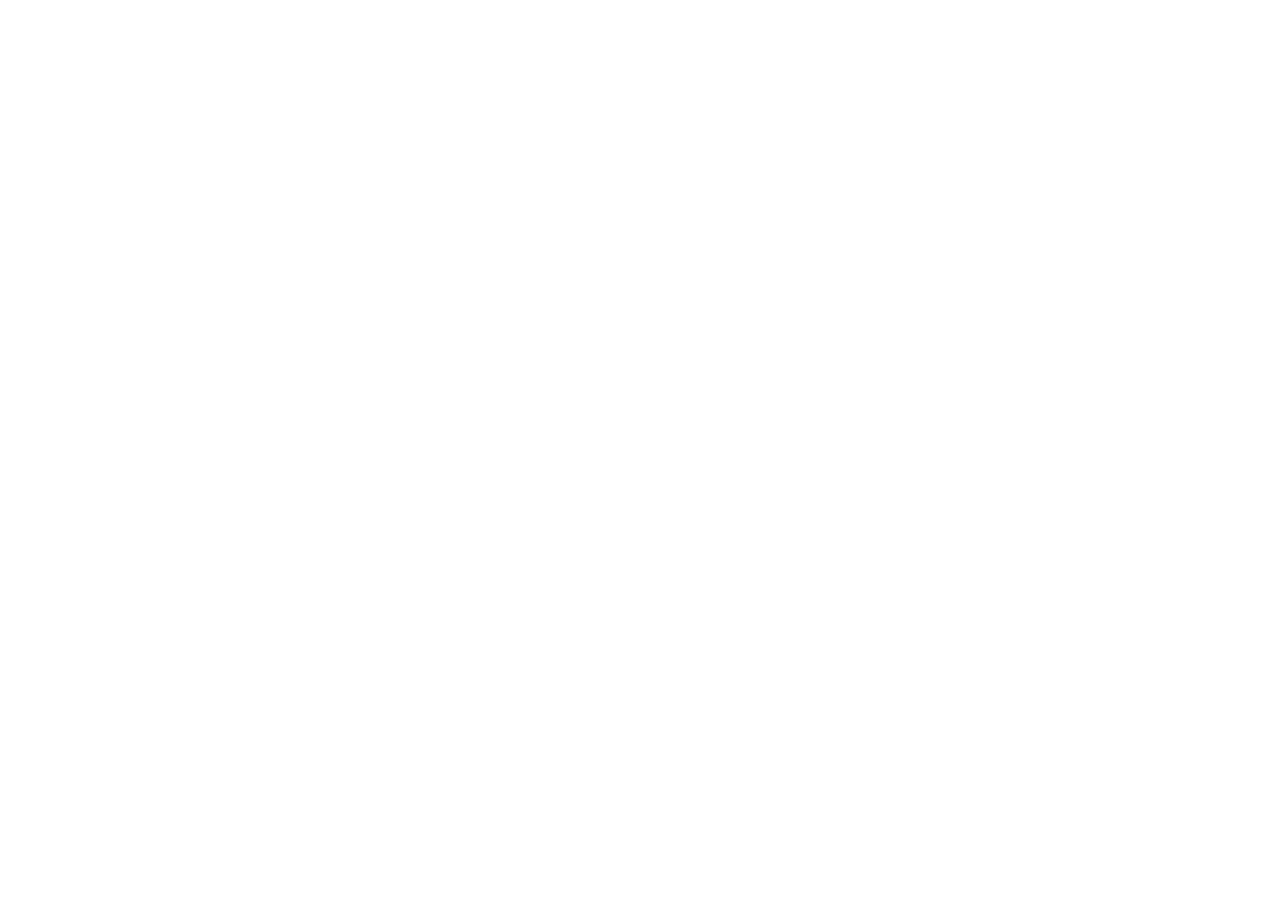
==== index.html @ 6abc7c60 "Revert "Főoldal"" ====
<!DOCTYPE html>
<html lang="hu">
<head>
    <meta charset="UTF-8">
    <meta http-equiv="X-UA-Compatible" content="IE=edge">
    <meta name="viewport" content="width=device-width, initial-scale=1.0">
    <link rel="stylesheet" href="style.css">
    <title>10I | Főoldal</title>
</head>
<body>
    
</body>
</html>
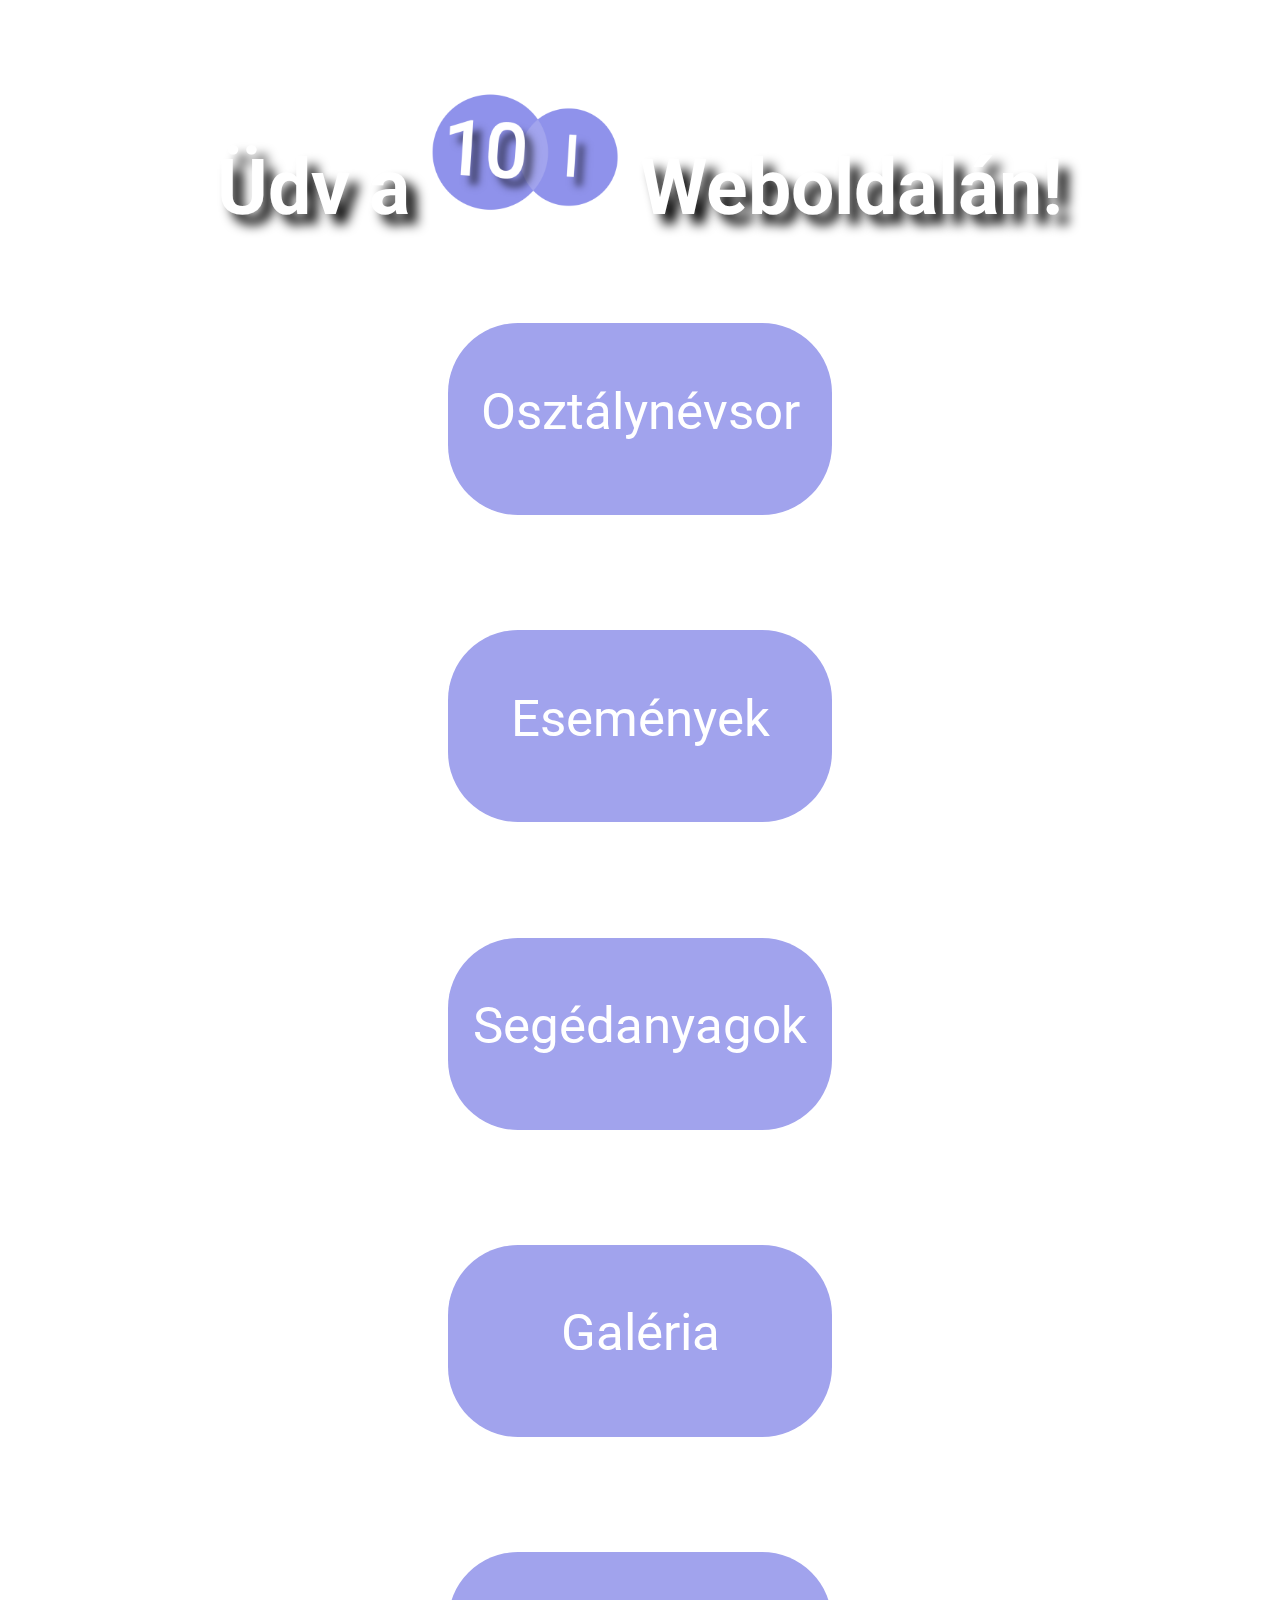
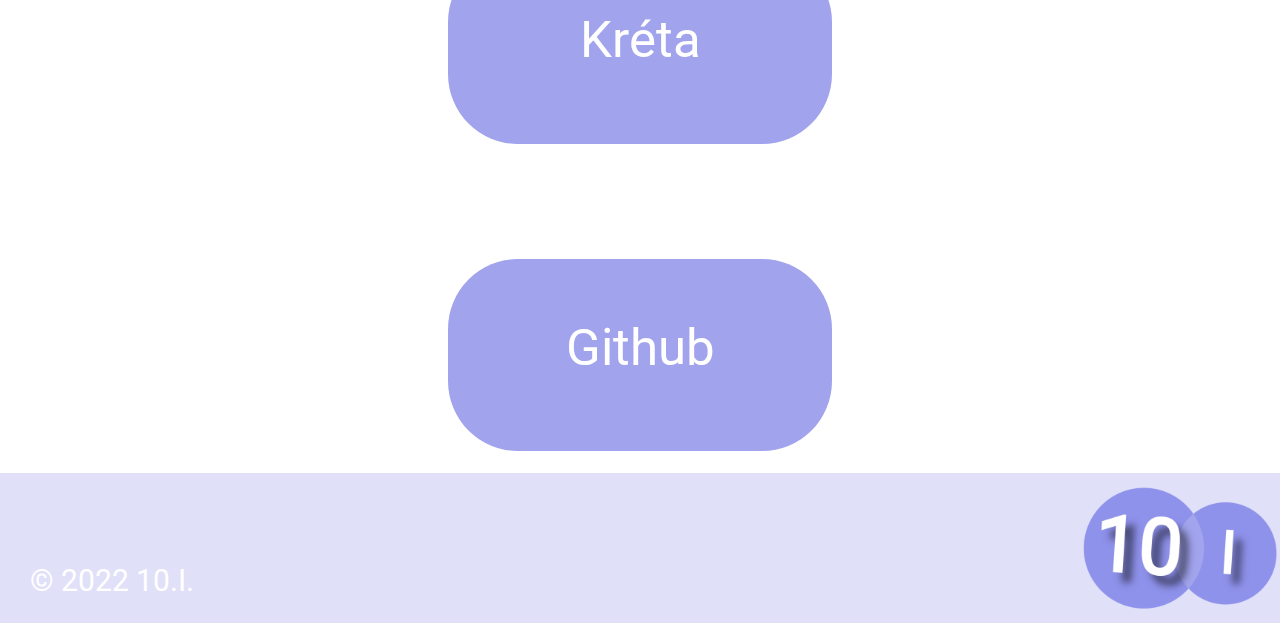
==== commit cd593e35: "Merge pull request #8 from kelemarton/kelemarton" ====
--- a/index.html
+++ b/index.html
@@ -5,9 +5,50 @@
     <meta http-equiv="X-UA-Compatible" content="IE=edge">
     <meta name="viewport" content="width=device-width, initial-scale=1.0">
     <link rel="stylesheet" href="style.css">
+    <link href="https://cdn.jsdelivr.net/npm/bootstrap@5.2.3/dist/css/bootstrap.min.css" rel="stylesheet" integrity="sha384-rbsA2VBKQhggwzxH7pPCaAqO46MgnOM80zW1RWuH61DGLwZJEdK2Kadq2F9CUG65" crossorigin="anonymous">
+    <script src="https://cdn.jsdelivr.net/npm/bootstrap@5.2.3/dist/js/bootstrap.bundle.min.js" integrity="sha384-kenU1KFdBIe4zVF0s0G1M5b4hcpxyD9F7jL+jjXkk+Q2h455rYXK/7HAuoJl+0I4" crossorigin="anonymous"></script>
+    <link rel="preconnect" href="https://fonts.googleapis.com">
+    <link rel="preconnect" href="https://fonts.gstatic.com" crossorigin>
+    <link href="https://fonts.googleapis.com/css2?family=Roboto&display=swap" rel="stylesheet">
     <title>10I | Főoldal</title>
 </head>
 <body>
-    
+    <h1 class="headH">Üdv a <img src="icons/10I Logo.png" alt="10.I."> Weboldalán!</h1>
+
+    <div class="container text-center">
+        <div class="row">
+          <div class="col-sm-5 col-md-6">
+            <a href="nevsor.html"><div class="homeCard"><p class="cardText">Osztálynévsor</p></div></a>
+            <div class="homeCardSpace"></div>
+          </div>
+          <div class="col-sm-5 col-md-6">
+            <a href="esemenyek.html"><div class="homeCard"><p class="cardText">Események</p></div></a>
+            <div class="homeCardSpace"></div>
+          </div>
+          <div class="col-sm-5 col-md-6">
+            <a href="sanyagok.html"><div class="homeCard"><p class="cardText">Segédanyagok</p></div></a>
+            <div class="homeCardSpace"></div>
+          </div>
+          <div class="col-sm-5 col-md-6">
+            <a href="galeria.html"><div class="homeCard"><p class="cardText">Galéria</p></div></a>
+            <div class="homeCardSpace"></div>
+          </div>
+          <div class="col-sm-5 col-md-6">
+            <a href="https://idp.e-kreta.hu/Account/Login?ReturnUrl=%2Fconnect%2Fauthorize%2Fcallback%3Fclient_id%3Dkreta-web%26response_type%3Dcode%26scope%3Dopenid%2520offline_access%2520kreta-core-webapi.public%26state%3DOpenIdConnect.AuthenticationProperties%253DWro3tCX9pG2jRXG3BpJjeCHY7h_GcOpvISf78A2RLpGCyA5Yyp42nguMp-PPcet1nzX80UNEcE0EpudQAy0m5DJUGijTZJxl1msGDXJoCdTVbatInPx2g5r3PC1tVwwjlUImxQUEWOAaSewKW_PmDw%26response_mode%3Dform_post%26nonce%3D638061994207656034.ZmIxYmYxOGMtNmQ0Ni00OTFkLTlmYTItMDRkZGJjY2JmZDMzOWEwOWEzMTctOWIxNS00MjdjLTljNzAtNTYwNGMxNmY1ODIx%26institute_code%3Dszbi-kiskunfelegyhaza%26institute_data%[base64]%26prompt%3Dlogin%26redirect_uri%3Dhttps%253A%252F%252Fszbi-kiskunfelegyhaza.e-kreta.hu%26x-client-SKU%3DID_NET461%26x-client-ver%3D5.3.0.0%26suppressed_prompt%3Dlogin" target="_blank"><div class="homeCard"><p class="cardText">Kréta</p></div></a>
+            <div class="homeCardSpace"></div>
+          </div>
+          <div class="col-sm-5 col-md-6">
+            <a href="https://github.com/kelemarton/schoolwebproject" target="_blank"><div class="homeCard"><p class="cardText">Github</p></div></a>
+            <div class="homeCardSpace"></div>
+          </div>
+        </div>
+      </div>
+
+
+
+      <footer>
+        <p class="copyright">© 2022 10.I.</p>
+        <img class="footerLogo" src="icons/10I Logo.png" alt="10.I.">
+      </footer>
 </body>
 </html>--- a/style.css
+++ b/style.css
@@ -0,0 +1,136 @@
+@import url('https://fonts.googleapis.com/css2?family=Roboto&display=swap');
+
+/*FUNKCIÓK*/
+
+
+
+/*FUNKCIÓK*/
+
+/*ALAP ELEMEK*/
+html{ /*Footer tökéletes igazításához...*/
+    height: 100%;
+    box-sizing: border-box;
+}
+
+body{ /*Footer tökéletes igazításához...*/
+    position: relative;
+    margin: 0;
+    min-height: 100%;
+    padding-bottom: 6.74rem;
+    box-sizing: inherit;
+}
+
+.nav-link {
+    color: white !important;
+    font-family: Roboto !important;
+    }
+.nav-link:hover {
+    color: #7c7fc4 !important;
+    font-family: Roboto !important;
+    }
+.active{
+    color: #A1A3ED !important;
+}
+
+.bg-custom{
+    background-color: #a1a3ed54;
+    font-size: 30px;
+}
+
+.navLogo{
+    width: 100px;
+}
+
+body{
+    background-image: url(backgrounds/fohatter.jpg);
+}
+
+#test{
+    font-size: xx-large;
+}
+
+footer{
+    background-color: #a1a3ed54;
+    height: 150px;
+    position: absolute;
+    right: 0;
+    left: 0;
+    bottom: 0;
+}
+a:link{
+    text-decoration: none;
+}
+.copyright{
+    font-family: Roboto;
+    font-size: 30px;
+    padding-top: 60px;
+    padding-left: 30px;
+    color: white;
+    position: absolute;
+}
+.footerLogo{
+    width: 200px;
+    position: absolute;
+    right: 0;
+    padding-top: 10px;
+}
+/*ALAP ELEMEK*/
+
+/*FŐOLDAL*/
+.headH{
+    color: white;
+    font-family: Roboto;
+    font-size: 6vw;
+    text-align: center;
+    padding-top: 3vw;
+    padding-bottom: 3vw;
+    text-shadow: 10px 10px 12px #000000;
+}
+
+.headH img{
+    width: 15%;
+}
+
+.homeCard{
+    width: 30vw;
+    height: 15vw;
+    background-color: #A1A3ED;
+    margin: 0 auto;
+    border-radius: 70px;
+    animation: cardUnhover 0.5s ease 0s 1 normal forwards; 
+}
+
+.homeCard:hover{
+    animation: cardHover 0.5s ease 0s 1 normal forwards; 
+}
+@keyframes cardHover {
+	0% {
+		transform: scale(1);
+	}
+
+	100% {
+		transform: scale(1.1);
+	}
+}
+@keyframes cardUnhover {
+	0% {
+		transform: scale(1.1);
+	}
+
+	100% {
+		transform: scale(1);
+	}
+}
+
+.homeCardSpace{
+    height: 5vw;
+}
+
+.cardText{
+    text-align: center;
+    font-size: 4vw;
+    color: white;
+    padding-top: 4.5vw;
+    font-family: Roboto;
+}
+/*FŐOLDAL*/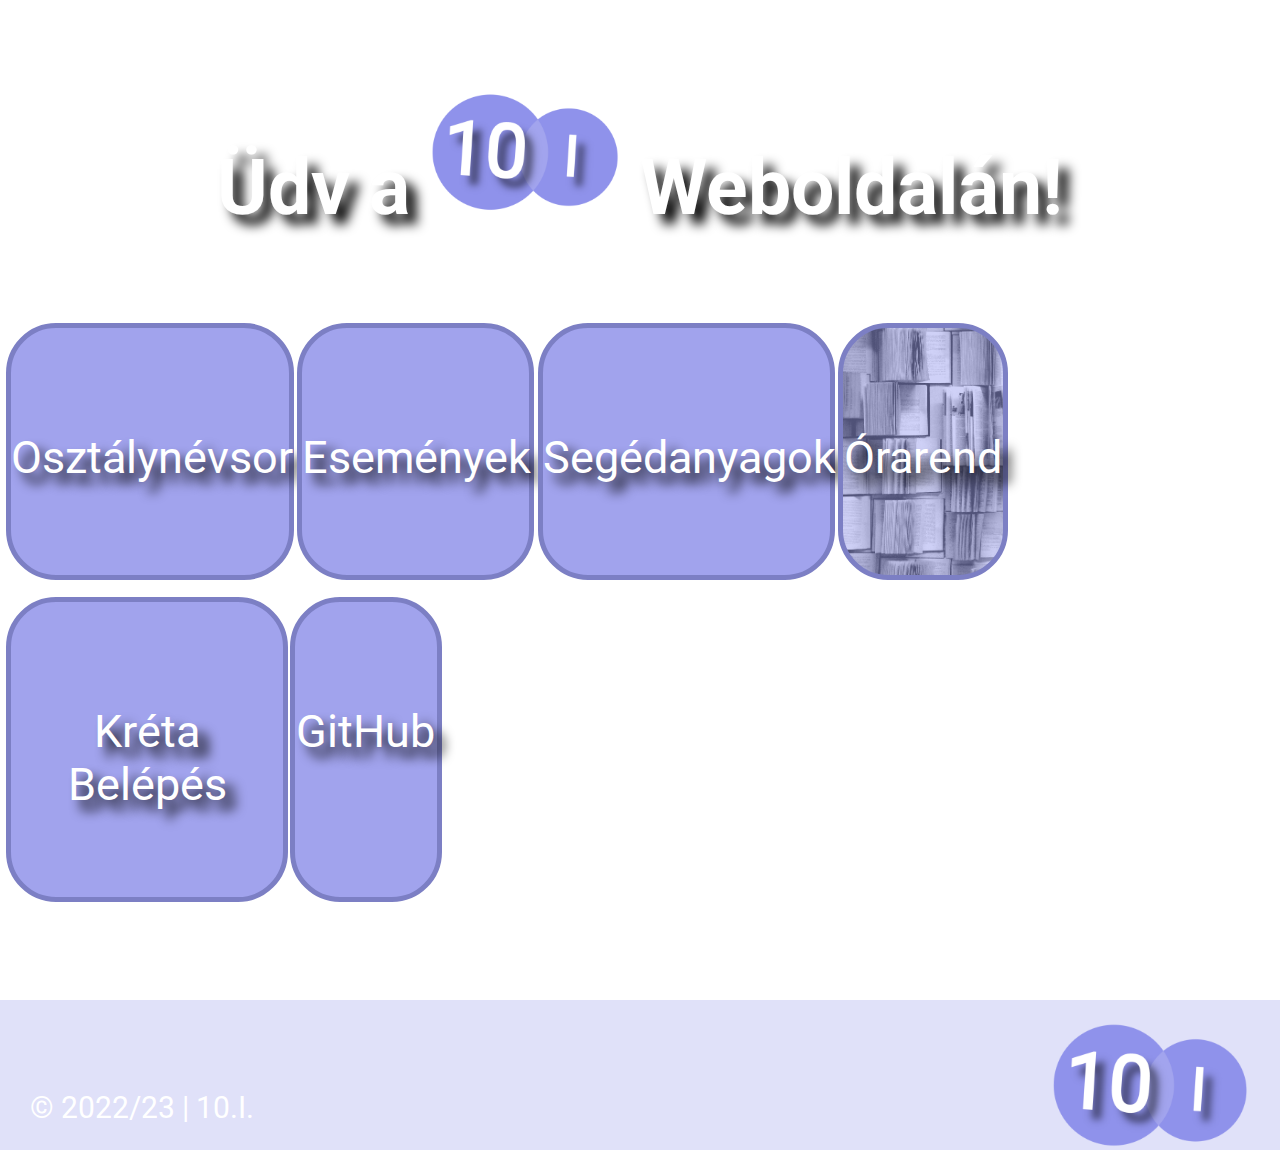
==== commit 5e56e552: "01.05." ====
--- a/index.html
+++ b/index.html
@@ -15,39 +15,39 @@
 <body>
     <h1 class="headH">Üdv a <img src="icons/10I Logo.png" alt="10.I."> Weboldalán!</h1>
 
-    <div class="container text-center">
+    <div class="container text-center shadowAdd">
         <div class="row">
           <div class="col-sm-5 col-md-6">
-            <a href="nevsor.html"><div class="homeCard"><p class="cardText">Osztálynévsor</p></div></a>
+            <a href="nevsor.html"><div class="homeCard nevsorCard"><p class="cardText">Osztálynévsor</p></div></a>
             <div class="homeCardSpace"></div>
           </div>
           <div class="col-sm-5 col-md-6">
-            <a href="esemenyek.html"><div class="homeCard"><p class="cardText">Események</p></div></a>
+            <a href="esemenyek.html"><div class="homeCard esemenyCard"><p class="cardText">Események</p></div></a>
             <div class="homeCardSpace"></div>
           </div>
           <div class="col-sm-5 col-md-6">
-            <a href="sanyagok.html"><div class="homeCard"><p class="cardText">Segédanyagok</p></div></a>
+            <a href="sanyagok.html"><div class="homeCard segedanyagCard"><p class="cardText">Segédanyagok</p></div></a>
             <div class="homeCardSpace"></div>
           </div>
           <div class="col-sm-5 col-md-6">
-            <a href="galeria.html"><div class="homeCard"><p class="cardText">Galéria</p></div></a>
+            <a href="orarend1.html"><div class="homeCard galeriaCard"><p class="cardText">Órarend</p></div></a>
             <div class="homeCardSpace"></div>
           </div>
           <div class="col-sm-5 col-md-6">
-            <a href="https://idp.e-kreta.hu/Account/Login?ReturnUrl=%2Fconnect%2Fauthorize%2Fcallback%3Fclient_id%3Dkreta-web%26response_type%3Dcode%26scope%3Dopenid%2520offline_access%2520kreta-core-webapi.public%26state%3DOpenIdConnect.AuthenticationProperties%253DWro3tCX9pG2jRXG3BpJjeCHY7h_GcOpvISf78A2RLpGCyA5Yyp42nguMp-PPcet1nzX80UNEcE0EpudQAy0m5DJUGijTZJxl1msGDXJoCdTVbatInPx2g5r3PC1tVwwjlUImxQUEWOAaSewKW_PmDw%26response_mode%3Dform_post%26nonce%3D638061994207656034.ZmIxYmYxOGMtNmQ0Ni00OTFkLTlmYTItMDRkZGJjY2JmZDMzOWEwOWEzMTctOWIxNS00MjdjLTljNzAtNTYwNGMxNmY1ODIx%26institute_code%3Dszbi-kiskunfelegyhaza%26institute_data%[base64]%26prompt%3Dlogin%26redirect_uri%3Dhttps%253A%252F%252Fszbi-kiskunfelegyhaza.e-kreta.hu%26x-client-SKU%3DID_NET461%26x-client-ver%3D5.3.0.0%26suppressed_prompt%3Dlogin" target="_blank"><div class="homeCard"><p class="cardText">Kréta</p></div></a>
+            <a href="https://idp.e-kreta.hu/Account/Login?ReturnUrl=%2Fconnect%2Fauthorize%2Fcallback%3Fclient_id%3Dkreta-web%26response_type%3Dcode%26scope%3Dopenid%2520offline_access%2520kreta-core-webapi.public%26state%3DOpenIdConnect.AuthenticationProperties%253DWro3tCX9pG2jRXG3BpJjeCHY7h_GcOpvISf78A2RLpGCyA5Yyp42nguMp-PPcet1nzX80UNEcE0EpudQAy0m5DJUGijTZJxl1msGDXJoCdTVbatInPx2g5r3PC1tVwwjlUImxQUEWOAaSewKW_PmDw%26response_mode%3Dform_post%26nonce%3D638061994207656034.ZmIxYmYxOGMtNmQ0Ni00OTFkLTlmYTItMDRkZGJjY2JmZDMzOWEwOWEzMTctOWIxNS00MjdjLTljNzAtNTYwNGMxNmY1ODIx%26institute_code%3Dszbi-kiskunfelegyhaza%26institute_data%[base64]%26prompt%3Dlogin%26redirect_uri%3Dhttps%253A%252F%252Fszbi-kiskunfelegyhaza.e-kreta.hu%26x-client-SKU%3DID_NET461%26x-client-ver%3D5.3.0.0%26suppressed_prompt%3Dlogin" target="_blank"><div class="homeCard kretaCard"><p class="cardText">Kréta Belépés</p></div></a>
             <div class="homeCardSpace"></div>
           </div>
           <div class="col-sm-5 col-md-6">
-            <a href="https://github.com/kelemarton/schoolwebproject" target="_blank"><div class="homeCard"><p class="cardText">Github</p></div></a>
+            <a href="https://github.com/kelemarton/schoolwebproject" target="_blank"><div class="homeCard githubCard"><p class="cardText">GitHub</p></div></a>
             <div class="homeCardSpace"></div>
           </div>
         </div>
       </div>
 
 
-
+      <br> <br> <br>
       <footer>
-        <p class="copyright">© 2022 10.I.</p>
+        <p class="copyright">© 2022/23 | 10.I.</p>
         <img class="footerLogo" src="icons/10I Logo.png" alt="10.I.">
       </footer>
 </body>
--- a/style.css
+++ b/style.css
@@ -28,6 +28,23 @@
     color: #7c7fc4 !important;
     font-family: Roboto !important;
     }
+
+/*.navbar-toggler {
+    background-color: rgba(255, 255, 255, 0.5) !important;
+    border-color: white !important;
+    }*/
+
+.navbar-toggler {
+    color: white !important;
+    background-color: rgba(255, 255, 255, 0.25) !important;
+    border: 0px !important;
+}
+
+.navbar-toggler-icon {
+    background-image: url(icons/hamburger.png) !important;
+    background-size: 110% !important;
+}
+
 .active{
     color: #A1A3ED !important;
 }
@@ -39,14 +56,11 @@
 
 .navLogo{
     width: 100px;
+    animation: linkEnter 1s ease 0s 1 normal forwards;
 }
 
 body{
     background-image: url(backgrounds/fohatter.jpg);
-}
-
-#test{
-    font-size: xx-large;
 }
 
 footer{
@@ -72,7 +86,32 @@
     width: 200px;
     position: absolute;
     right: 0;
-    padding-top: 10px;
+    padding-top: 20px;
+    padding-right: 30px;
+}
+
+.pageTitle{
+    text-align: center;
+    padding-top: 2%;
+    font-family: Roboto;
+    font-size: 500%;
+    color: white;
+    text-shadow: 10px 10px 12px #000000;
+}
+
+.pageDes{
+    text-align: center;
+    color: white;
+    font-size: 150%;
+}
+
+.shadowAdd{
+    text-shadow: 10px 10px 12px #000000;
+}
+
+hr{
+    border: 10px solid #7c7fc4 !important;
+    border-radius: 5px !important;
 }
 /*ALAP ELEMEK*/
 
@@ -89,14 +128,45 @@
 
 .headH img{
     width: 15%;
+    animation: linkEnter 3s ease 0s 1 normal forwards;
+}
+@keyframes linkEnter {
+	0% {
+		transform: scale3d(1, 1, 1);
+	}
+
+	30% {
+		transform: scale3d(1.25, 0.75, 1);
+	}
+
+	40% {
+		transform: scale3d(0.75, 1.25, 1);
+	}
+
+	50% {
+		transform: scale3d(1.15, 0.85, 1);
+	}
+
+	65% {
+		transform: scale3d(0.95, 1.05, 1);
+	}
+
+	75% {
+		transform: scale3d(1.05, 0.95, 1);
+	}
+
+	100% {
+		transform: scale3d(1, 1, 1);
+	}
 }
 
 .homeCard{
-    width: 30vw;
-    height: 15vw;
+    width: 95%;
+    height: 90%;
     background-color: #A1A3ED;
-    margin: 0 auto;
-    border-radius: 70px;
+    border: #7c7fc4 5px solid;
+    margin: auto;
+    border-radius: 50px;
     animation: cardUnhover 0.5s ease 0s 1 normal forwards; 
 }
 
@@ -128,9 +198,451 @@
 
 .cardText{
     text-align: center;
-    font-size: 4vw;
+    font-size: 3.5vw;
     color: white;
     padding-top: 4.5vw;
     font-family: Roboto;
 }
-/*FŐOLDAL*/+.nevsorCard{
+    background-image: url(backgrounds/nevsor.jpg);
+    background-size: cover;
+}
+.esemenyCard{
+    background-image: url(backgrounds/esemenyek.jpg);
+    background-size: cover;
+}
+.segedanyagCard{
+    background-image: url(backgrounds/segedanyagok.jpg);
+    background-size: cover;
+}
+.galeriaCard{
+    background-image: url(backgrounds/orarend.jpg);
+    background-size: cover;
+}
+.kretaCard{
+    background-image: url(backgrounds/kreta.jpg);
+    background-size: cover;
+}
+.githubCard{
+    background-image: url(backgrounds/github.jpg);
+    background-size: cover;
+}
+/*FŐOLDAL*/
+
+/*NÉVSOR*/
+.listTitle{
+    text-align: left;
+    padding-top: 2%;
+    font-family: Roboto;
+    font-size: 375%;
+    color: white;
+    text-shadow: 10px 10px 12px #000000;
+}
+
+.listNames{
+    text-align: left;
+    padding-top: 2%;
+    padding-bottom: 15%;
+    font-family: Roboto;
+    font-size: 175%;
+    color: white;
+    text-shadow: 10px 10px 12px #000000;
+}
+/*NÉVSOR*/
+/*ESEMÉNYEK*/
+
+.rovEsem{
+    width: 90%;
+    height: auto;
+    margin: auto;
+    background-color: #A1A3ED;
+    border: #7c7fc4 5px solid;
+    margin-top: 30px;
+    border-radius: 50px;
+    text-align: center;
+}
+
+.rovEsemText{
+    font-size: 220%;
+    font-family: Roboto;
+}
+
+.rovEsemLink{
+    padding-left: 3vw;
+    padding-right: 3vw;
+    font-size: 90%;
+    font-family: Roboto;
+    color: white;
+}
+
+.rovEsemLink:hover{
+    color: #7c7fc4;
+}
+
+@media (min-width: 376px) {
+    .esemCard{
+        width: 85%;
+        height: 400px;
+        margin: auto;
+        margin-top: 8%;
+        background-color: #A1A3ED;
+        border: #7c7fc4 5px solid;
+        border-radius: 50px;
+        animation: cardUnhover 0.5s ease 0s 1 normal forwards; 
+    }
+}
+@media (min-width: 768px) {
+    .esemCard{
+        width: 85%;
+        height: 200px;
+        margin: auto;
+        margin-top: 2%;
+        background-color: #A1A3ED;
+        border: #7c7fc4 5px solid;
+        border-radius: 50px;
+        animation: cardUnhover 0.5s ease 0s 1 normal forwards; 
+    } 
+}
+
+.esemCard:hover{
+    animation: cardHover 0.5s ease 0s 1 normal forwards; 
+}
+
+.cardTitle{
+    padding-left: 5%;
+    font-size: 200%;
+    font-family: Roboto;
+}
+
+.cardDes{
+    padding-left: 3%;
+    font-size: 120%;
+    font-family: Roboto;
+    color: white;
+}
+
+.listNap{
+    background-color: #A1A3ED;
+    border: #7c7fc4 5px solid;
+    width: 300px;
+    border-radius: 50px;
+    text-align: center;
+    color: black;
+    font-family: Roboto;
+    margin: auto;
+}
+
+
+/*Naptár*/
+table{
+    table-layout: fixed ;
+    width: 100% ;
+  }
+td{
+    width: 25% ;
+}
+table th {
+    border: 1px solid #7c7fc4;
+  }
+
+
+.napBase{
+    background-color: #A1A3ED;
+    border: #7c7fc4 5px solid;
+    width: 90%;
+    height: 900px;
+    margin: auto;
+    margin-top: 30px;
+    margin-bottom: 30px;
+    border-radius: 50px;
+}
+
+.pastMonth{
+    color: gray;
+}
+
+@media (min-width: 376px){
+    .napMonth{
+        text-align: center;
+        font-size: 150%;
+    }
+    
+    .napTable{
+        width: 95%;
+        height: 90%;
+        font-size: 50%;
+        font-family: Roboto;
+        margin: auto;
+    }
+    
+    .napDay{
+        font-size: 150%;
+        text-align: center;
+    }
+    
+    .napEsem{
+        text-align: center;
+        color: white;
+        animation: cardUnhoverBig 0.1s ease 0s 1 normal forwards;
+        position: relative;
+    }
+    .napEsem:hover{
+        color: red;
+        animation: cardHoverBig 0.1s ease 0s 1 normal forwards;
+        z-index: 100;
+    }
+}
+@media (min-width: 776px){
+    .napMonth{
+        text-align: center;
+        font-size: 200%;
+    }
+    
+    .napTable{
+        width: 95%;
+        height: 90%;
+        font-size: 100%;
+        font-family: Roboto;
+        margin: auto;
+    }
+    
+    .napDay{
+        font-size: 150%;
+        text-align: center;
+    }
+    
+    .napEsem{
+        text-align: center;
+        color: white;
+        animation: cardUnhoverBig 0.1s ease 0s 1 normal forwards;
+        position: relative;
+    }
+    .napEsem:hover{
+        color: red;
+        animation: cardHoverBig 0.1s ease 0s 1 normal forwards;
+        z-index: 100;
+    }
+}
+@media (min-width: 1200px){
+    .napMonth{
+        text-align: center;
+        font-size: 300%;
+    }
+    
+    .napTable{
+        width: 90%;
+        height: 90%;
+        font-size: 150%;
+        font-family: Roboto;
+        margin: auto;
+    }
+    
+    .napDay{
+        font-size: 150%;
+        text-align: center;
+    }
+    
+    .napEsem{
+        text-align: center;
+        color: white;
+        animation: cardUnhoverBig 0.1s ease 0s 1 normal forwards;
+        position: relative;
+    }
+    .napEsem:hover{
+        color: red;
+        animation: cardHoverBig 0.1s ease 0s 1 normal forwards;
+        z-index: 100;
+    }
+}
+@keyframes cardHoverBig {
+	0% {
+		transform: scale(1);
+	}
+
+	100% {
+		transform: scale(3);
+	}
+}
+@keyframes cardUnhoverBig {
+	0% {
+		transform: scale(3);
+	}
+
+	100% {
+		transform: scale(1);
+	}
+}
+
+/*Részletes*/
+.reszCard{
+    width: 90%;
+    height: auto;
+    background-color: #A1A3ED;
+    border: #7c7fc4 5px solid;
+    border-radius: 20px;
+    margin-bottom: 50px;
+    animation: cardUnhover 0.5s ease 0s 1 normal forwards; 
+}
+.reszCard:hover{
+    animation: cardHover 0.5s ease 0s 1 normal forwards; 
+}
+
+.reszElem{
+    font-family: Roboto;
+    font-size: 100%;
+    color: white;
+
+}
+/*ESEMÉNYEK*/
+
+/*SEGÉDANYAGOK*/
+@media (min-width: 0px){
+    .sanyagCard{
+        height: 150px;
+        width: 100%;
+        background-color: #A1A3ED;
+        border: #7c7fc4 5px solid;
+        border-radius: 20px;
+        margin: auto;
+        margin-bottom: 30px;
+        animation: cardUnhover 0.5s ease 0s 1 normal forwards; 
+    }
+    .sanyagCard:hover{
+        animation: cardHover 0.5s ease 0s 1 normal forwards; 
+    }
+}
+
+@media (min-width: 576px){
+    .sanyagCard{
+        height: 200px;
+        width: 100%;
+        background-color: #A1A3ED;
+        border: #7c7fc4 5px solid;
+        border-radius: 20px;
+        margin: auto;
+        margin-bottom: 30px;
+        animation: cardUnhover 0.5s ease 0s 1 normal forwards; 
+    }
+    .sanyagCard:hover{
+        animation: cardHover 0.5s ease 0s 1 normal forwards; 
+    }
+}
+
+@media (min-width: 1200px){
+    .sanyagCard{
+        height: 150px;
+        width: 100%;
+        background-color: #A1A3ED;
+        border: #7c7fc4 5px solid;
+        border-radius: 20px;
+        margin: auto;
+        margin-bottom: 30px;
+        animation: cardUnhover 0.5s ease 0s 1 normal forwards; 
+    }
+    .sanyagCard:hover{
+        animation: cardHover 0.5s ease 0s 1 normal forwards;
+    }
+}
+
+.sanyagTitle{
+    font-family: Roboto;
+    font-size: 175%;
+    padding-top: 20px;
+}
+
+.sanyagDes{
+    font-family: Roboto;
+    font-size: 100%;
+}
+
+.sanyagLink{
+    color: white;
+    font-family: Roboto;
+    font-size: 150%;
+}
+.sanyagLink:hover{
+    color: white;
+    font-family: Roboto;
+    font-size: 180%;
+    animation: glow 0.3s ease-in-out infinite alternate;
+}
+
+.sanyagLink:active{
+    color: white;
+    font-family: Roboto;
+    font-size: 150%;
+    animation: glow2 0.1s ease-in-out infinite alternate;
+}
+
+@keyframes glow {
+    from {
+      text-shadow: 0 0 10px #fff, 0 0 20px #fff, 0 0 30px #00e632, 0 0 40px #00e632, 0 0 50px #00e632, 0 0 60px #00e632, 0 0 70px #00e632;
+    }
+    
+    to {
+      text-shadow: 0 0 20px #fff, 0 0 30px #4dffb5, 0 0 40px #4dffb5, 0 0 50px #4dffb5, 0 0 60px #4dffb5, 0 0 70px #4dffb5, 0 0 80px #4dffb5;
+    }
+  }
+  @keyframes glow2 {
+    from {
+      text-shadow: 0 0 10px #fff, 0 0 20px #fff, 0 0 30px #e69d00, 0 0 40px #e69d00, 0 0 50px #e69d00, 0 0 60px #e69d00, 0 0 70px #e69d00;
+    }
+    
+    to {
+      text-shadow: 0 0 20px #fff, 0 0 30px #f3ff4d, 0 0 40px #f3ff4d, 0 0 50px #f3ff4d, 0 0 60px #f3ff4d, 0 0 70px #f3ff4d, 0 0 80px #f3ff4d;
+    }
+  }
+/*SEGÉDANYAGOK*/
+
+/*GALÉRIA*/
+.row {
+    display: flex;
+    flex-wrap: wrap;
+    padding: 0 4px;
+    padding-bottom: 5%;
+  }
+  
+  /* Create four equal columns that sits next to each other */
+  .column {
+    flex: 25%;
+    max-width: 25%;
+    padding: 0 4px;
+  }
+  
+  .column img {
+    margin-top: 8px;
+    vertical-align: middle;
+    width: 100%;
+  }
+  
+  /* Responsive layout - makes a two column-layout instead of four columns */
+  @media screen and (max-width: 800px) {
+    .column {
+      flex: 50%;
+      max-width: 50%;
+    }
+  }
+  
+  /* Responsive layout - makes the two columns stack on top of each other instead of next to each other */
+  @media screen and (max-width: 600px) {
+    .column {
+      flex: 100%;
+      max-width: 100%;
+    }
+  }
+/*GALÉRIA*/
+
+/*ÓRAREND*/
+/*ÓRAREND*/
+.timeBase{
+    background-color: #A1A3ED;
+    border: #7c7fc4 5px solid;
+    width: 90%;
+    height: 1050px;
+    margin: auto;
+    margin-top: 30px;
+    margin-bottom: 30px;
+    border-radius: 50px;
+}
+/*CUSTOM SCROLLBAR*/
+/*CUSTOM SCROLLBAR*/